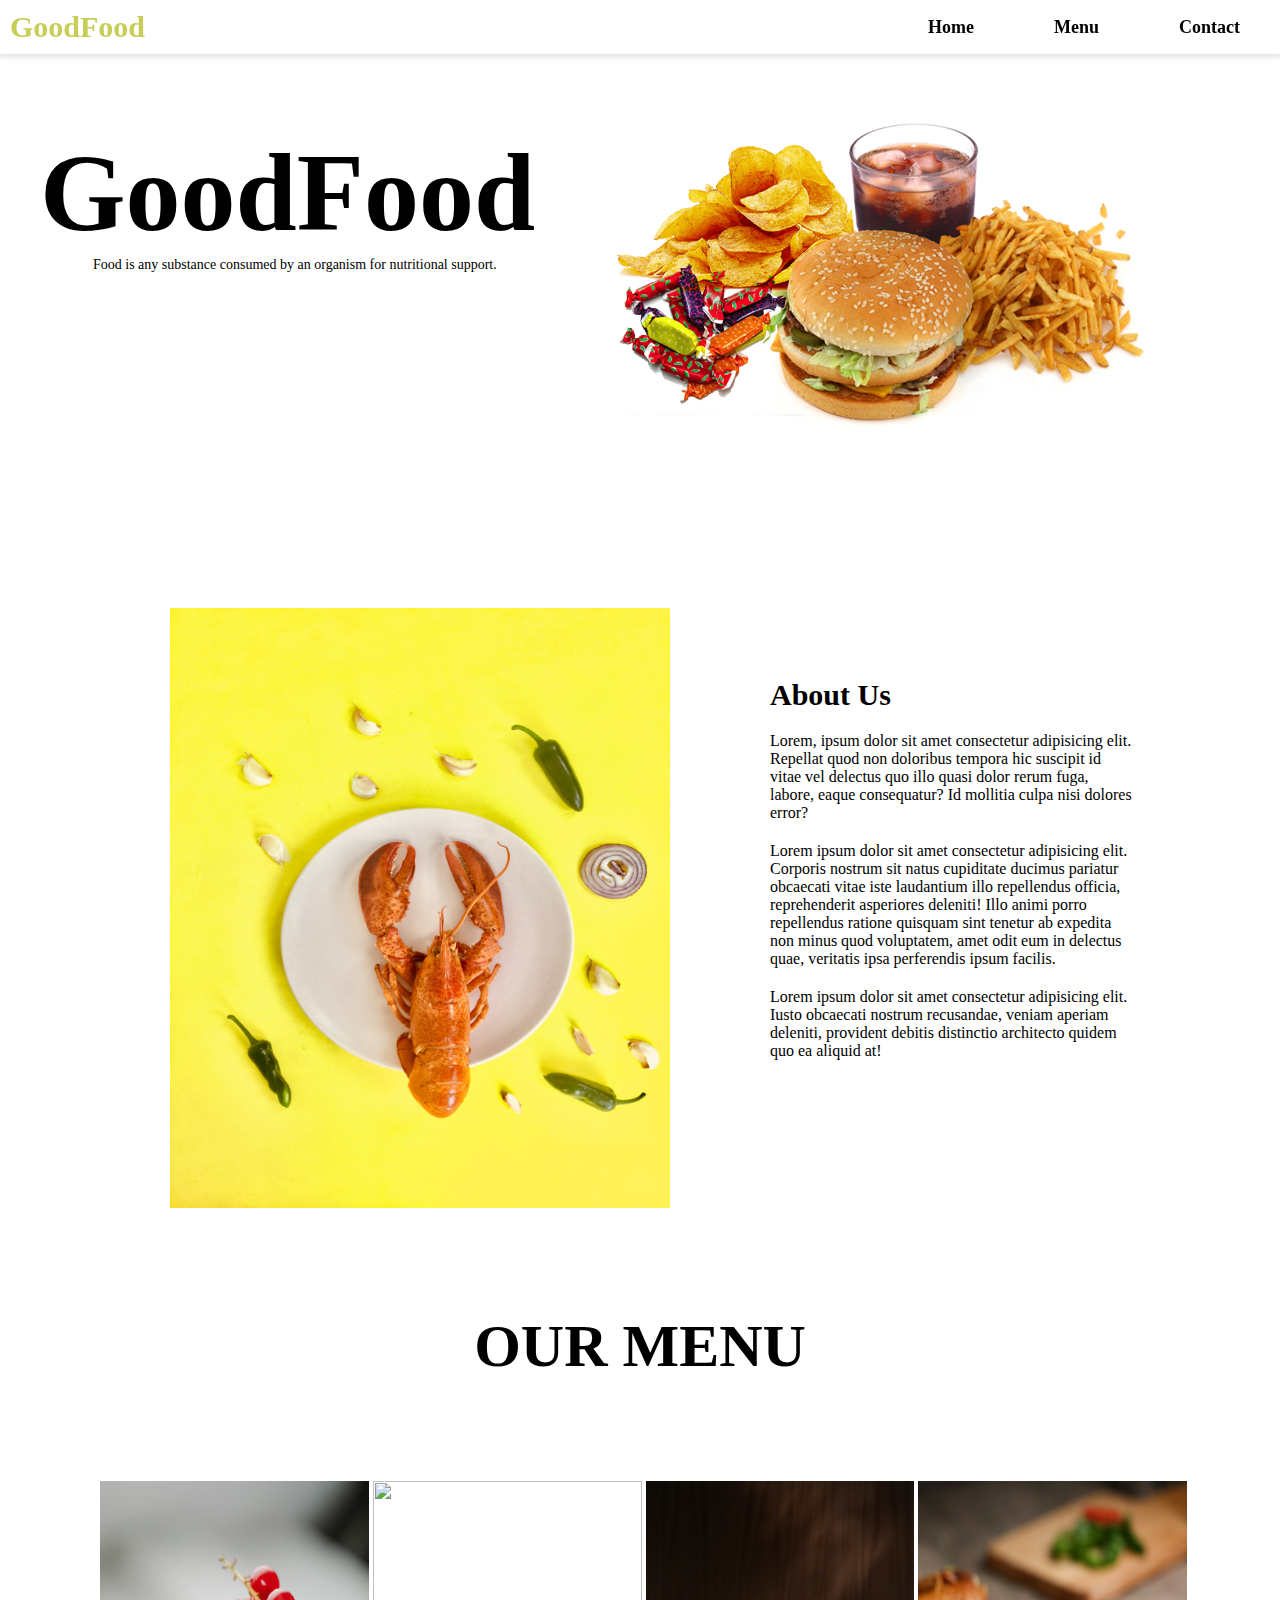
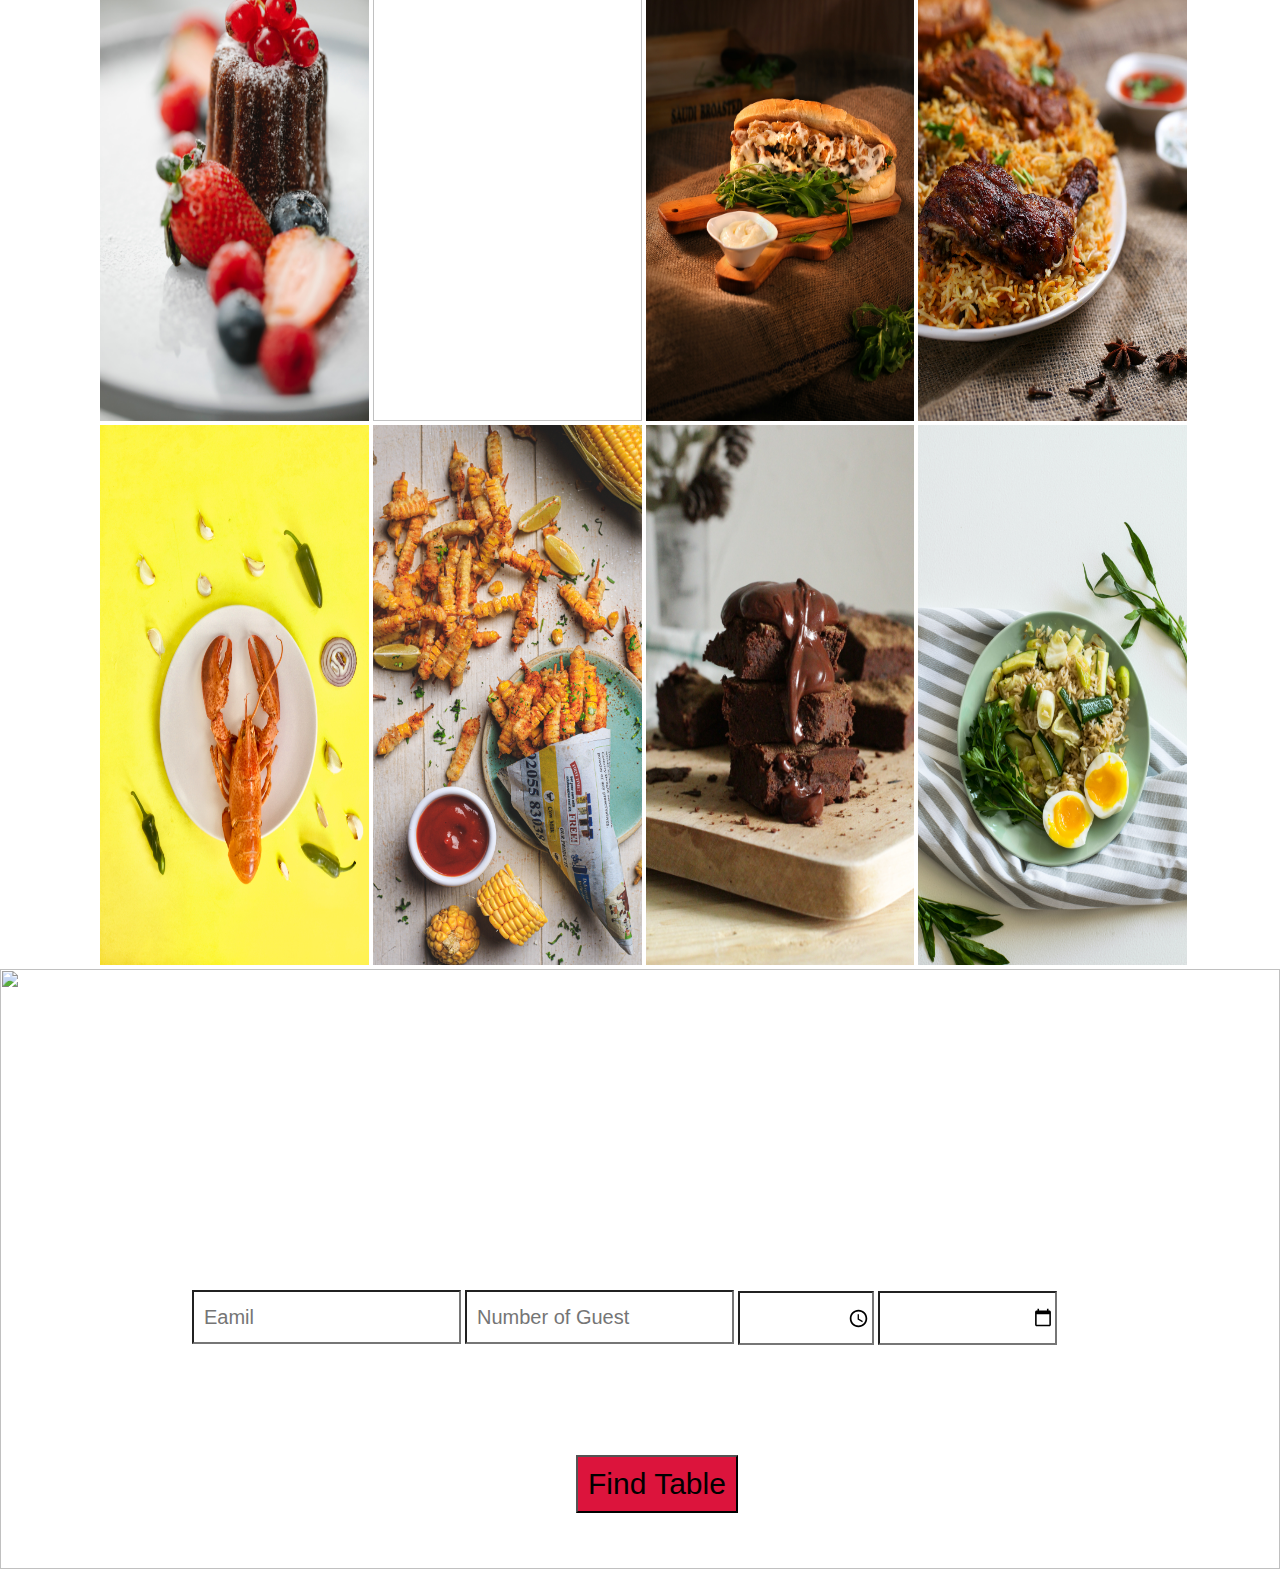
==== index.html @ 1400543c "first commit" ====
<!DOCTYPE html>
<html lang="en">

<head>
    <meta charset="UTF-8">
    <meta http-equiv="X-UA-Compatible" content="IE=edge">
    <meta name="viewport" content="width=device-width, initial-scale=1.0">
    <title>GoodFood</title>
    <link rel="stylesheet" href="style.css">
</head>

<body>
    <div class="main-container">
        <a href="index.html" class="logo">GoodFood</a>
        <div class="header-right">
            <a href="home.html">Home</a>
            <a href="menu.html">Menu</a>
            <a href="contact.html">Contact</a>
        </div>
    </div>
    <div class="title-img">
        <div class="title-para">
            <h1 class="title">GoodFood</h1>
            <p>Food is any substance consumed by an organism for nutritional support.</p>
        </div>
        <div class="pic">
            <img src="Images/Junk-Food-PNG-Picture.png">
        </div>
    </div>
    <div class="row">
        <div class="img1">
            <img src="Images/heftiba-şinca-1194431.jpg">
        </div>
        <div class="about">
            <h1>About Us</h1>
            <p>Lorem, ipsum dolor sit amet consectetur adipisicing elit. Repellat quod non doloribus tempora hic suscipit id vitae vel delectus quo illo quasi dolor rerum fuga, labore, eaque consequatur? Id mollitia culpa nisi dolores error?</p>
            <p>Lorem ipsum dolor sit amet consectetur adipisicing elit. Corporis nostrum sit natus cupiditate ducimus pariatur obcaecati vitae iste laudantium illo repellendus officia, reprehenderit asperiores deleniti! Illo animi porro repellendus ratione
                quisquam sint tenetur ab expedita non minus quod voluptatem, amet odit eum in delectus quae, veritatis ipsa perferendis ipsum facilis.</p>
            <p>Lorem ipsum dolor sit amet consectetur adipisicing elit. Iusto obcaecati nostrum recusandae, veniam aperiam deleniti, provident debitis distinctio architecto quidem quo ea aliquid at!</p>
        </div>
    </div>
    <div class="header">
        <h1>Our Menu</h1>
    </div>
    <div class="our-menu">
        <div class="column">
            <img src="Images/any-lane-5945568.jpg" alt="">
            <img src="Images/borba-2983099.jpg" alt="">
            <img src="Images/pexels-1633525.jpg" alt="">
            <img src="Images/rajesh-1624487.jpg" alt="">
        </div>
        <div class="column">
            <img src="Images/heftiba-şinca-1194431.jpg" alt="">
            <img src="Images/-pal-2734288.jpg" alt="">
            <img src="Images/dzedyshko-2067396.jpg" alt="">
            <img src="Images/lumn-1410235.jpg" alt="">
        </div>
    </div>
    <div class="book-table">
        <div class="img">
            <img src="Images/kollstrem-.jpg">
            <div class="text-style">
                <h2 class="title5">Book a Table</h2>
                <input type="email" placeholder="Eamil" class="email">
                <input type="text" placeholder="Number of Guest" class="guest">
                <input type="time" placeholder="Coming Time" class="time">
                <input type="date" placeholder="12/12/12" class="date">
            </div>
            <div class="btn">
                <button type="button">Find Table</button>
            </div>
        </div>
    </div>
</body>

</html>
---- style.css ----
* {
    margin: 0;
    padding: 0;
}

.main-container {
    display: flex;
    position: fixed;
    width: 100%;
    background-color: white;
    justify-content: space-between;
    box-shadow: 0 2px 5px 1px rgba(64, 60, 67, .16);
}

.main-container a {
    padding-left: 40px;
    text-decoration: none;
}

.main-container a:hover {
    color: rgb(198, 206, 87);
}

.main-container .logo {
    color: black;
    padding: 10px;
    font-size: 30px;
    font-weight: bold;
}

.header-right {
    display: flex;
    align-items: center;
    font-weight: bold;
    font-size: 18px;
}

.header-right a {
    padding-right: 40px;
    text-decoration: none;
    color: black;
}


/*Title-img styling*/

.title-img {
    display: flex;
    padding: 40px;
}

.title-para {
    position: static;
    overflow: hidden;
}

.title-para h1 {
    margin-top: 90px;
    font-size: 110px;
}

.title-para p {
    font-size: 14px;
    padding-left: 53px;
}

.pic {
    margin: 70px 0 0 79px;
}


/* Images style */

.row {
    display: flex;
    margin-left: 170px;
    margin-top: 120px;
}

.img1 img {
    height: 600px;
    width: 500px;
}

.about h1 {
    position: static;
    font-size: 30px;
    overflow: hidden;
    margin-top: 70px;
    padding-left: 100px;
    box-sizing: border-box;
}

.about p {
    padding-left: 100px;
    width: 60%;
    margin-top: 20px;
}

.header {
    text-align: center;
    text-transform: uppercase;
    font-size: 30px;
    margin: 100px;
}


/* Our Menu */

.our-menu {
    display: grid;
    padding-left: 100px;
}

.column img {
    width: 21vw;
    height: 60vh;
}

.img img {
    width: 100%;
    height: 600px;
}

.book-table {
    position: relative;
    text-align: center;
}

.text-style {
    position: absolute;
    top: 30%;
    left: 15%;
    overflow: hidden;
}

.text-style h2 {
    margin-bottom: 60px;
    font-size: 70px;
    color: white;
}

.text-style input {
    color: white;
    font-weight: 500;
    font-size: 20px;
    height: 50px;
    text-indent: 10px;
    /*placeholder text*/
    background-color: transparent;
    transition: border-color .15s ease-in-out, box-shadow .15s ease-in-out;
}

.btn {
    position: absolute;
    bottom: 10%;
    left: 45%;
    overflow: hidden;
}

.btn button {
    font-size: 30px;
    padding: 10px;
    cursor: pointer;
    background-color: crimson;
}

.btn button:hover {
    color: white;
}
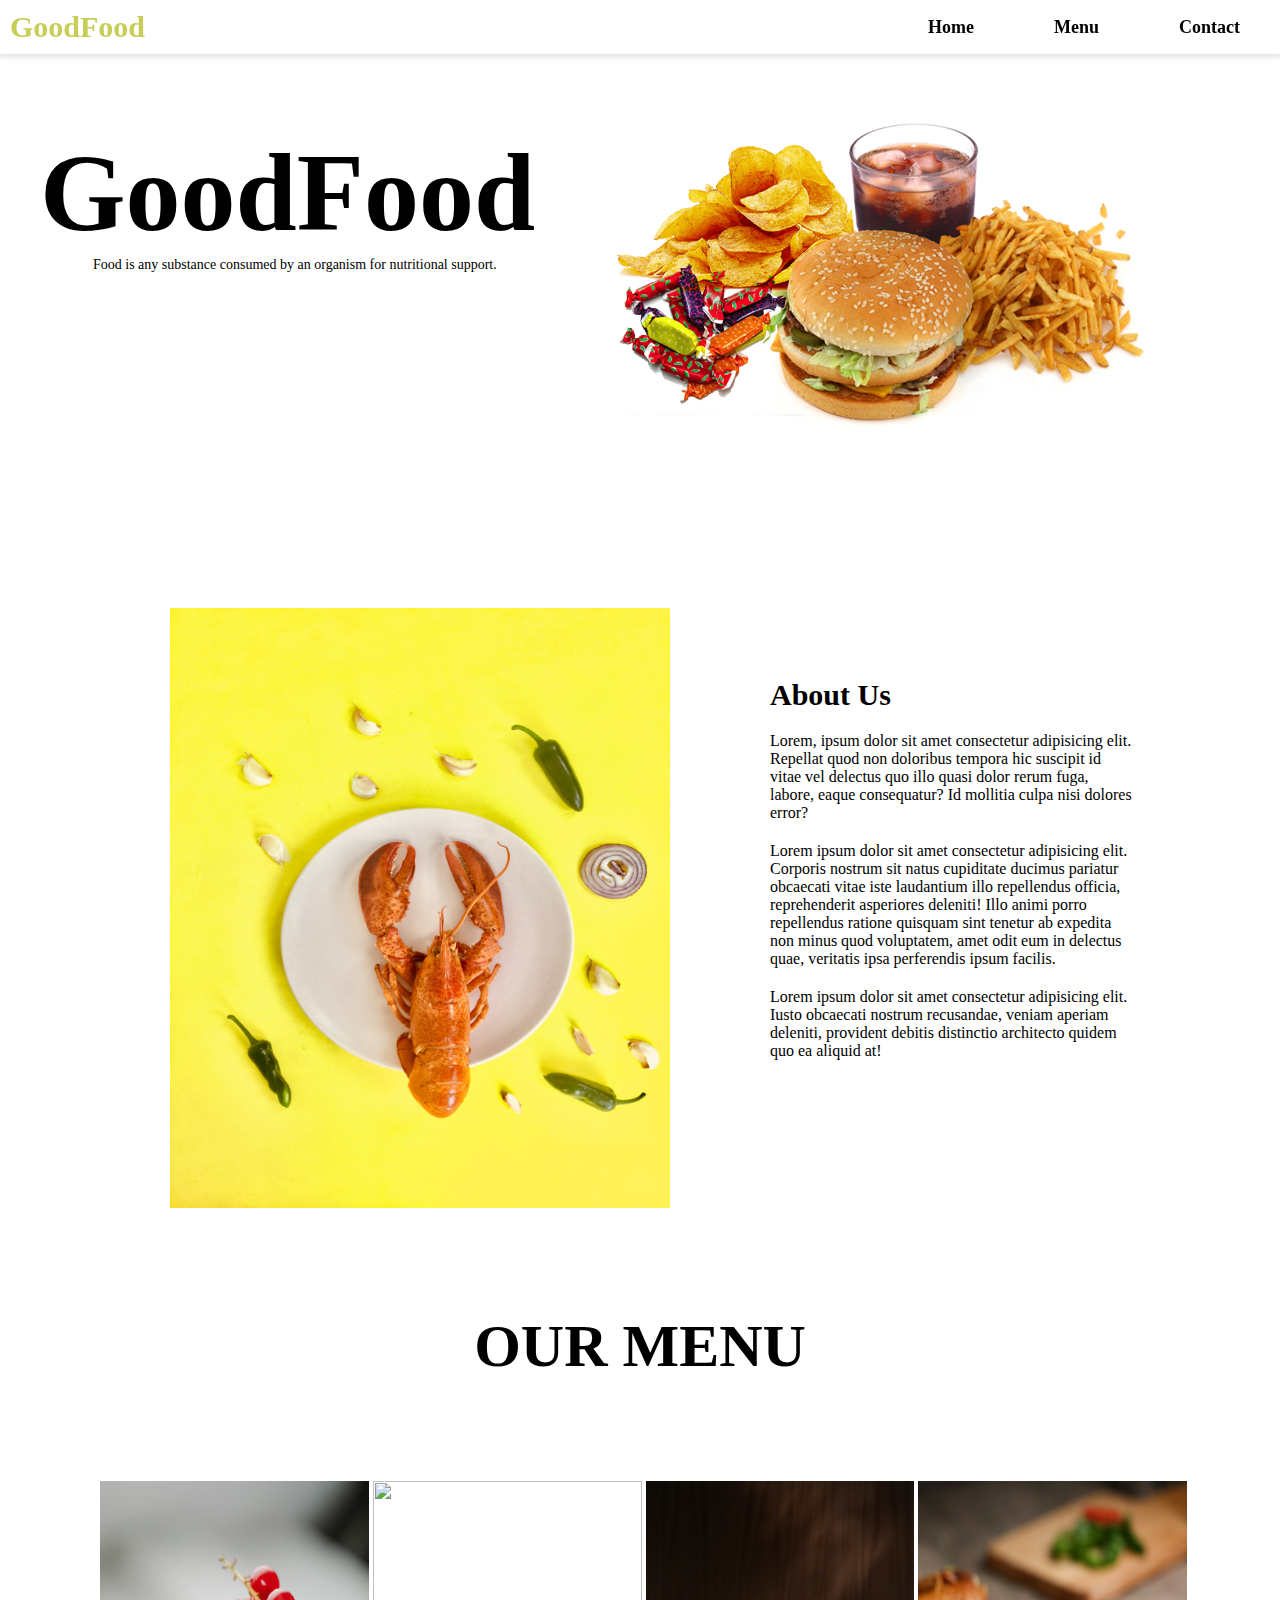
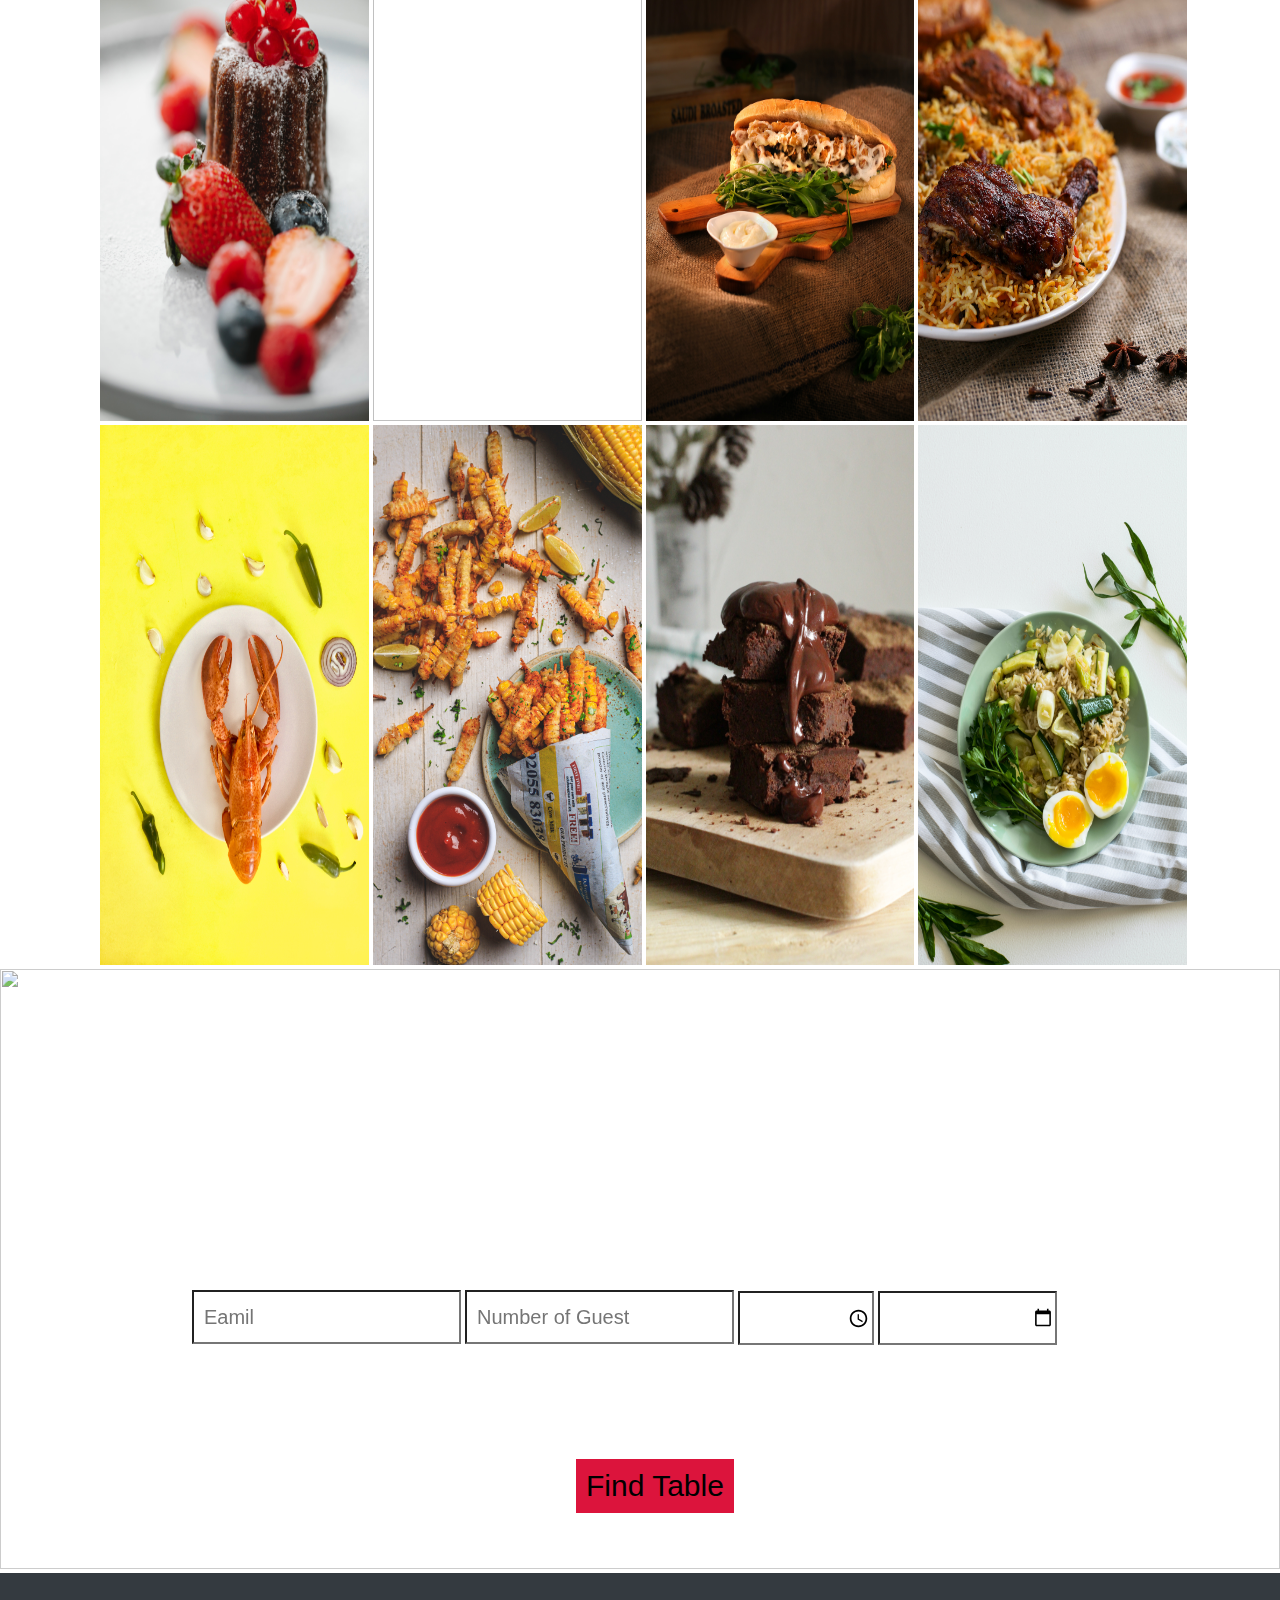
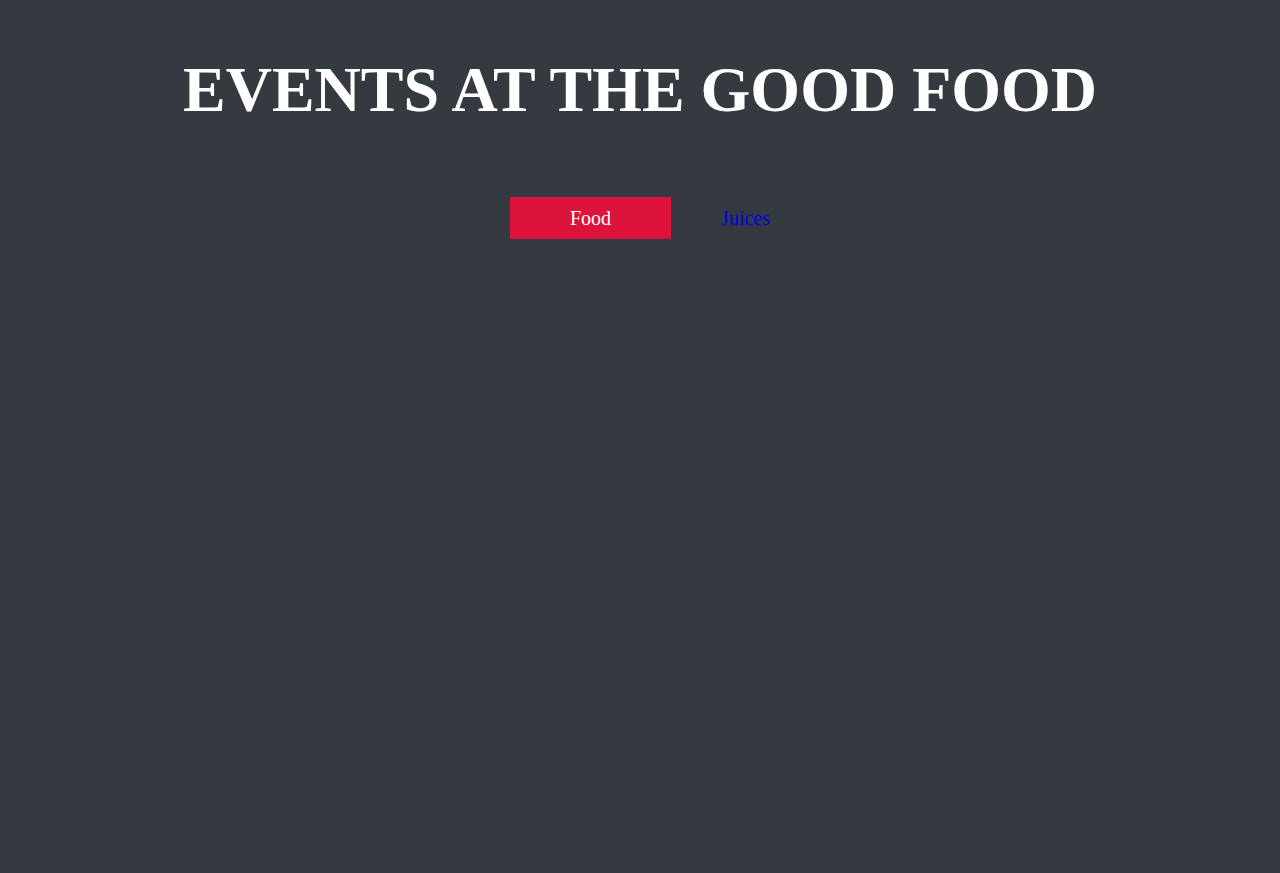
==== commit 007f4849: "file updated" ====
--- a/index.html
+++ b/index.html
@@ -71,6 +71,39 @@
             </div>
         </div>
     </div>
+    <div id="dark-bg" class="bg-dark">
+        <h2 class="title2">Events at the Good Food</h2>
+        <div class="row2">
+            <ul id="pilla-tab" class="nav-pills">
+                <li class="nav-item">
+                    <a id="pills-home" class="nav-links active" href="foods.html">Food</a>
+                </li>
+                <li class="nav-item">
+                    <a id="pills-profile" class="nav-links" href="juices.html">Juices</a>
+                </li>
+            </ul>
+        </div>
+    </div>
+
+    <script>
+        var elements = document.getElementsByClassName("nav-links");
+
+        var myFunction = function(e) {
+            e.preventDefault();
+            let current = document.getElementsByClassName('active');
+            current[0].classList.remove("active");
+            if (this.getElementsByClassName('active').length) {
+                this.classList.remove("active");
+            } else {
+                this.classList.add("active");
+            }
+        };
+
+        for (var i = 0; i < elements.length; i++) {
+            let _this = elements[i];
+            _this.addEventListener('click', myFunction, false);
+        }
+    </script>
 </body>
 
 </html>--- a/style.css
+++ b/style.css
@@ -117,14 +117,16 @@
     height: 60vh;
 }
 
-.img img {
-    width: 100%;
-    height: 600px;
-}
-
 .book-table {
     position: relative;
     text-align: center;
+}
+
+.img img {
+    opacity: 0.8;
+    width: 100%;
+    height: 600px;
+    z-index: 1;
 }
 
 .text-style {
@@ -162,9 +164,50 @@
     font-size: 30px;
     padding: 10px;
     cursor: pointer;
+    border: none;
     background-color: crimson;
 }
 
 .btn button:hover {
     color: white;
+}
+
+.bg-dark {
+    height: 100vh;
+    visibility: visible;
+    animation-name: fadeIn;
+    background-color: #343a40;
+}
+
+.bg-dark h2 {
+    color: white;
+    padding-top: 80px;
+    font-size: 4rem;
+    text-align: center;
+    text-transform: uppercase;
+}
+
+.nav-pills {
+    display: flex;
+    justify-content: center;
+    gap: 50px;
+    margin-top: 80px;
+}
+
+.nav-pills li {
+    list-style: none;
+}
+
+.nav-pills li a {
+    font-size: 20px;
+    text-decoration: none;
+}
+
+.active,
+.navlink:hover {
+    border: none;
+    outline: none;
+    color: white;
+    padding: 10px 60px;
+    background-color: crimson;
 }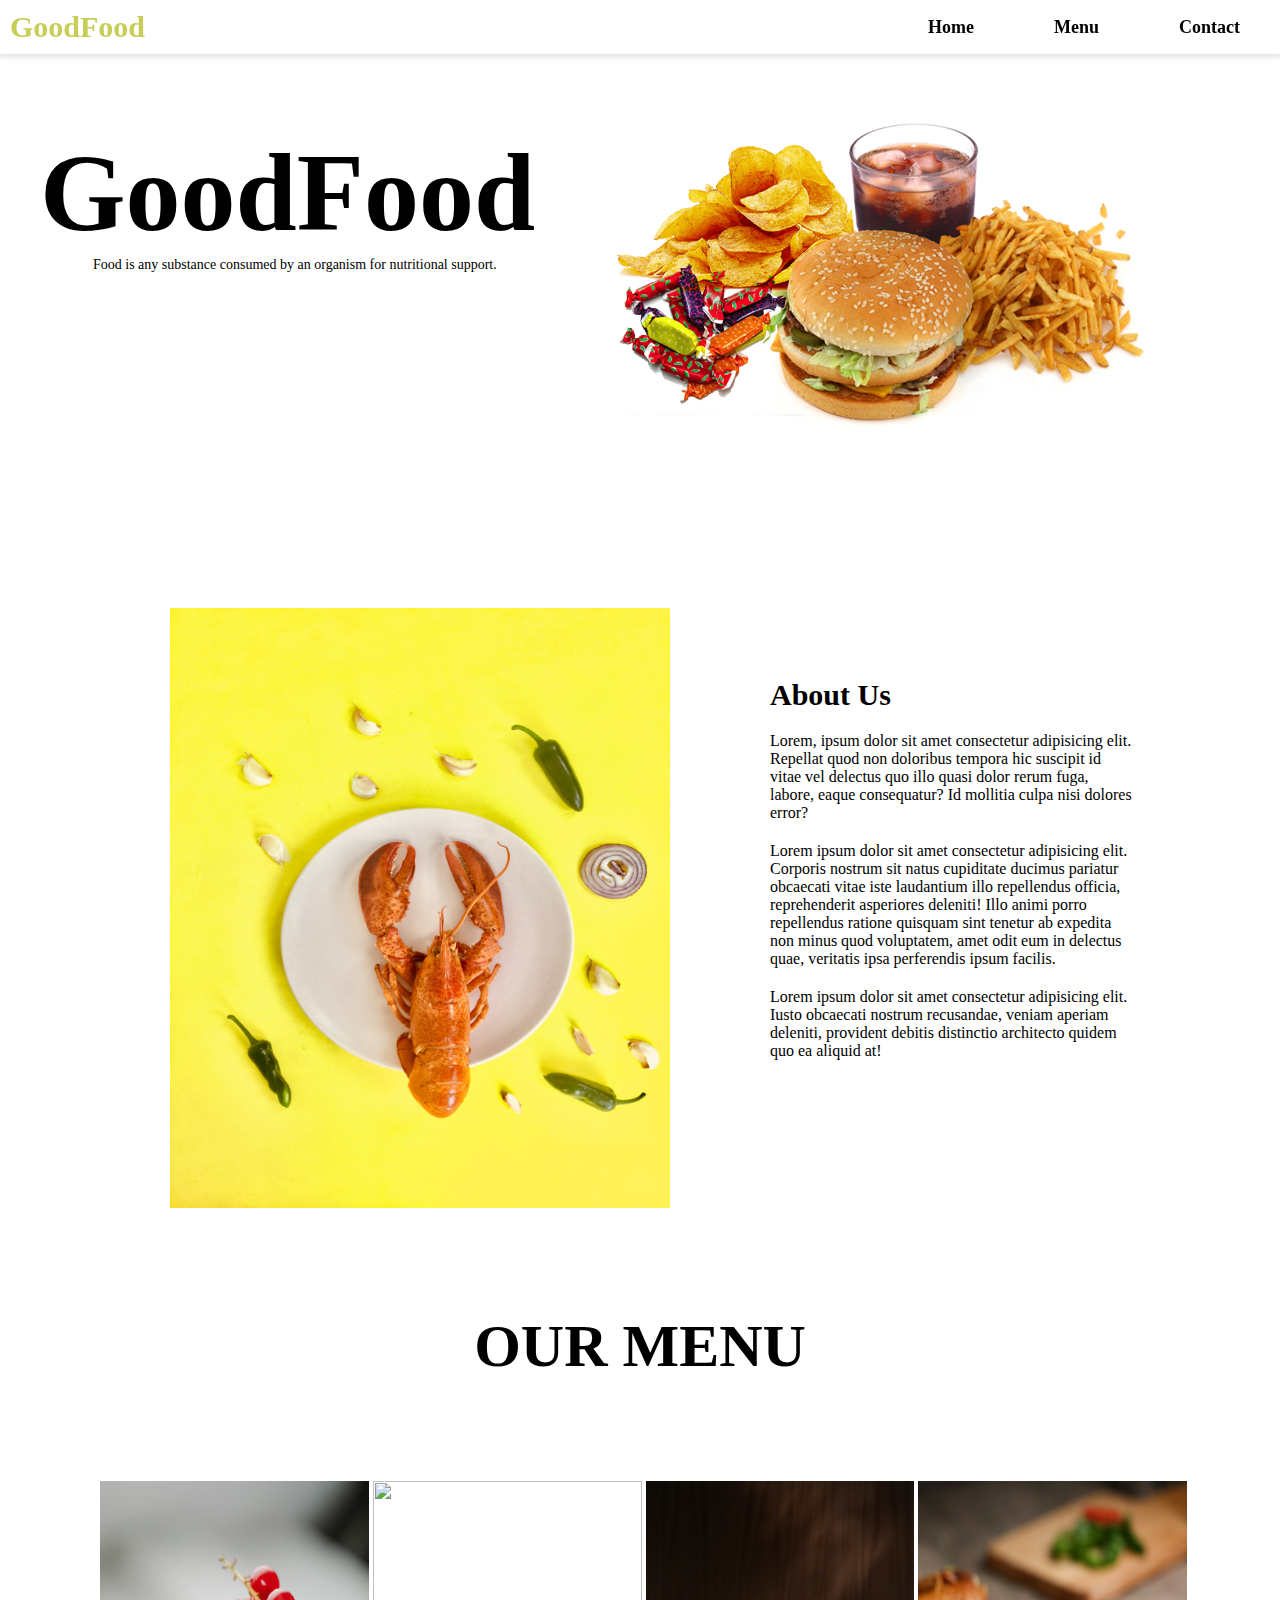
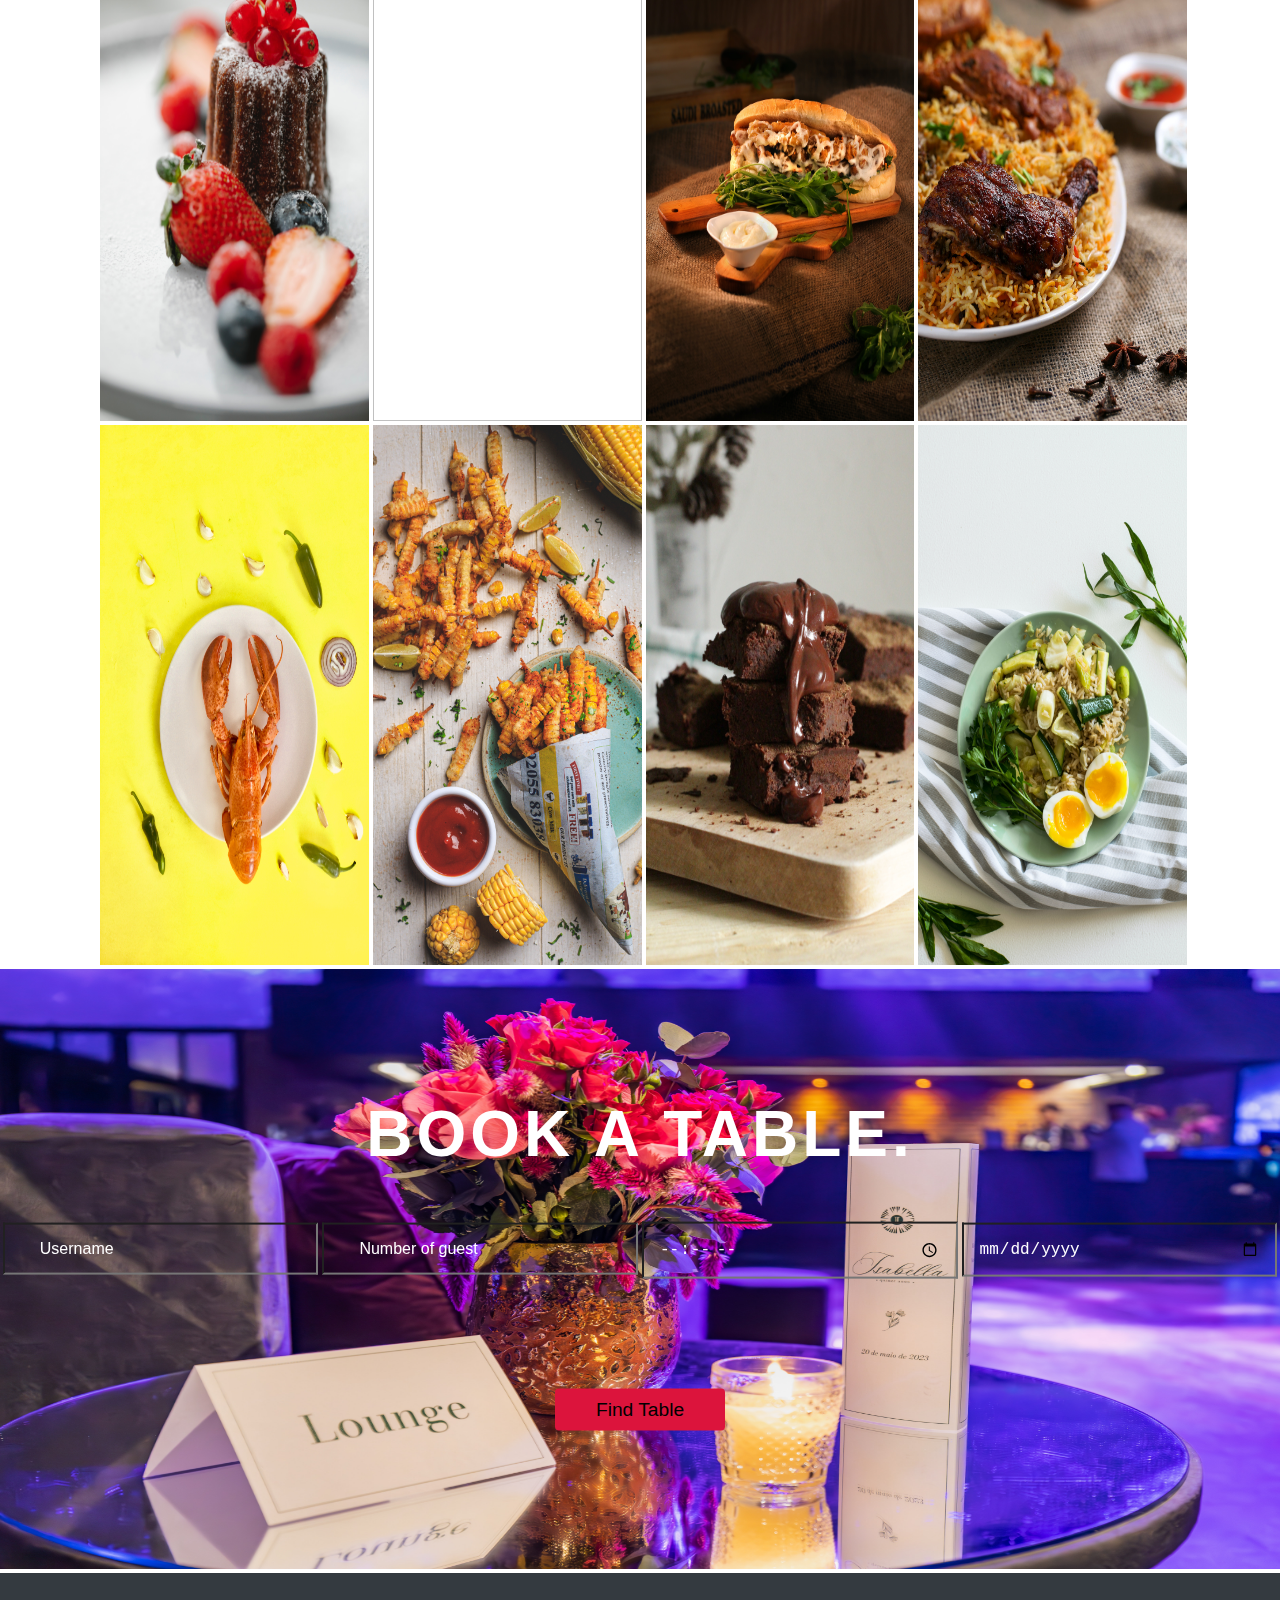
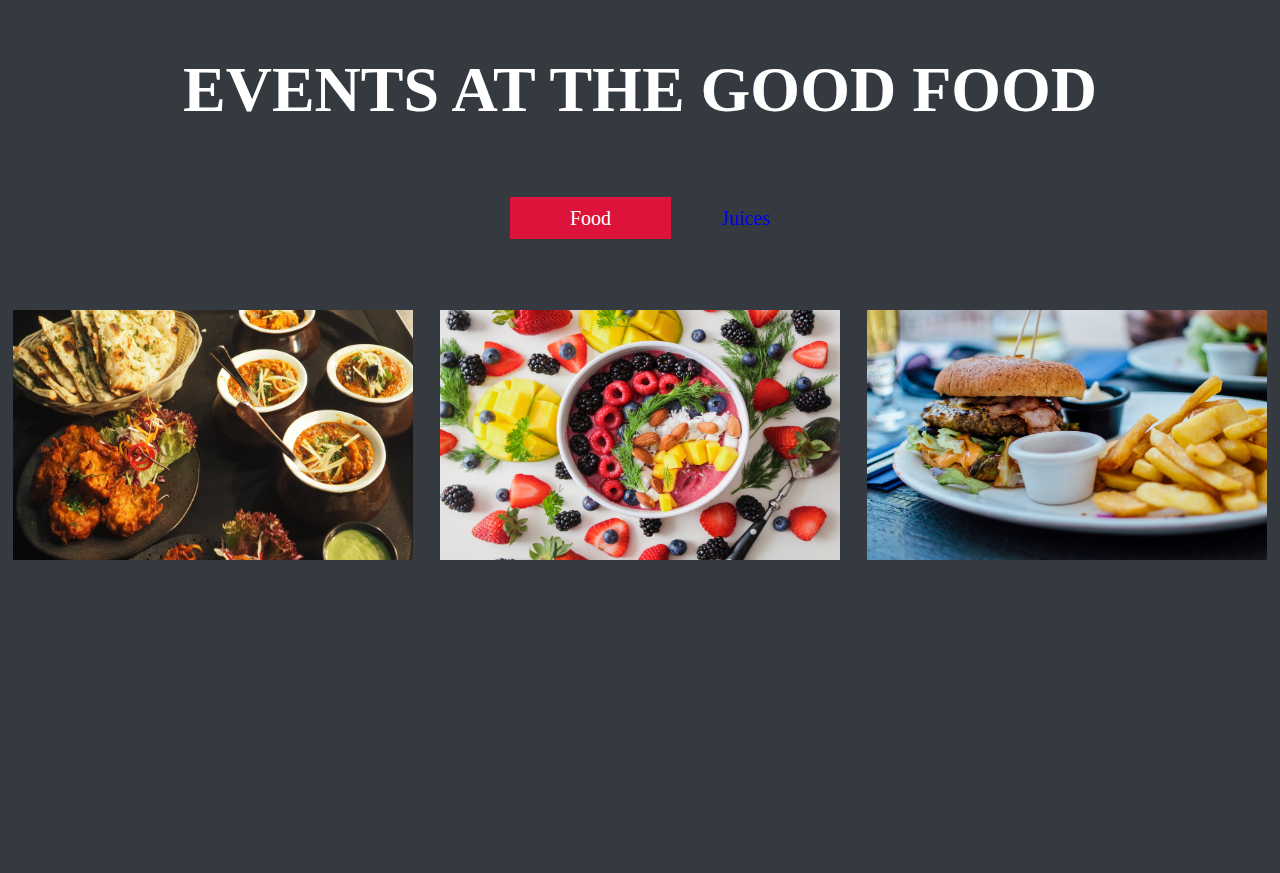
==== commit 10f3d081: "New changes" ====
--- a/index.html
+++ b/index.html
@@ -56,21 +56,21 @@
             <img src="Images/lumn-1410235.jpg" alt="">
         </div>
     </div>
+
     <div class="book-table">
-        <div class="img">
-            <img src="Images/kollstrem-.jpg">
-            <div class="text-style">
-                <h2 class="title5">Book a Table</h2>
-                <input type="email" placeholder="Eamil" class="email">
-                <input type="text" placeholder="Number of Guest" class="guest">
-                <input type="time" placeholder="Coming Time" class="time">
-                <input type="date" placeholder="12/12/12" class="date">
-            </div>
-            <div class="btn">
-                <button type="button">Find Table</button>
-            </div>
+        <h1>Book a table.</h1>
+        <div class="text-input">
+            <input type="email" placeholder="Username">
+            <input type="text" placeholder="Number of guest">
+            <input type="time" placeholder="time">
+            <input type="date" placeholder="date">
+            <button type="button">Find Table</button>
         </div>
+        <img src="Images/table2.jpg">
+
     </div>
+
+
     <div id="dark-bg" class="bg-dark">
         <h2 class="title2">Events at the Good Food</h2>
         <div class="row2">
@@ -83,6 +83,30 @@
                 </li>
             </ul>
         </div>
+        <div class="img-holder">
+            <div class="food-juice food">
+                <div class="container1">
+                    <img src="Images/walrus-.jpg">
+                </div>
+                <div class="container1">
+                    <img src="Images/doan-.jpg">
+                </div>
+                <div class="container1">
+                    <img src="Images/robin-stickel.jpg">
+                </div>
+            </div>
+            <div class="food-juice juice">
+                <div class="container1">
+                    <img src="Images/engin-akyurt.jpg">
+                </div>
+                <div class="container1">
+                    <img src="Images/engin-akyurt-.jpg">
+                </div>
+                <div class="container1">
+                    <img src="Images/pixabay-.jpg">
+                </div>
+            </div>
+        </div>
     </div>
 
     <script>
@@ -92,15 +116,12 @@
             e.preventDefault();
             let current = document.getElementsByClassName('active');
             current[0].classList.remove("active");
-            if (this.getElementsByClassName('active').length) {
-                this.classList.remove("active");
-            } else {
-                this.classList.add("active");
-            }
+            this.classList.add("active");
         };
 
         for (var i = 0; i < elements.length; i++) {
             let _this = elements[i];
+            console.log('I:' + i);
             _this.addEventListener('click', myFunction, false);
         }
     </script>
--- a/style.css
+++ b/style.css
@@ -117,60 +117,74 @@
     height: 60vh;
 }
 
+
+/* Book a table */
+
 .book-table {
     position: relative;
     text-align: center;
 }
 
-.img img {
-    opacity: 0.8;
+.book-table img {
     width: 100%;
     height: 600px;
-    z-index: 1;
-}
-
-.text-style {
+}
+
+.book-table h1 {
     position: absolute;
-    top: 30%;
-    left: 15%;
-    overflow: hidden;
-}
-
-.text-style h2 {
-    margin-bottom: 60px;
-    font-size: 70px;
-    color: white;
-}
-
-.text-style input {
-    color: white;
-    font-weight: 500;
-    font-size: 20px;
-    height: 50px;
-    text-indent: 10px;
-    /*placeholder text*/
-    background-color: transparent;
-    transition: border-color .15s ease-in-out, box-shadow .15s ease-in-out;
-}
-
-.btn {
+    left: 50%;
+    top: 50%;
+    transform: translate(-50%, -235%);
+    font-size: 4rem;
+    font-family: sans-serif;
+    font-weight: 700;
+    letter-spacing: 4px;
+    color: #fff;
+    text-transform: uppercase;
+}
+
+.text-input {
     position: absolute;
-    bottom: 10%;
-    left: 45%;
-    overflow: hidden;
-}
-
-.btn button {
-    font-size: 30px;
+    top: 50%;
+    left: 50%;
+    width: 100%;
+    transform: translate(-50%, -50%);
+}
+
+.text-input input {
+    font-size: 1rem;
+    width: 22%;
+    padding: 15px;
+    color: #fff;
+    background: transparent;
+}
+
+.text-input input::placeholder {
+    padding: 20px;
+    color: #fff;
+    font-family: sans-serif;
+}
+
+.text-input button {
     padding: 10px;
+    font-size: 1.2rem;
+    width: 170px;
+    font-family: sans-serif;
+    border: none;
+    outline: none;
+    background-color: crimson;
     cursor: pointer;
-    border: none;
-    background-color: crimson;
-}
-
-.btn button:hover {
-    color: white;
-}
+    border-radius: 4px;
+    transform: translateY(110px);
+}
+
+.text-input button:hover {
+    background-color: #4b27db;
+    color: #fff;
+}
+
+
+/* Another section */
 
 .bg-dark {
     height: 100vh;
@@ -210,4 +224,21 @@
     color: white;
     padding: 10px 60px;
     background-color: crimson;
+}
+
+.img-holder {}
+
+.food-juice {
+    display: flex;
+    justify-content: space-around;
+    margin-top: 80px;
+}
+
+.food-juice.juice {
+    display: none;
+}
+
+.container1 img {
+    height: 250px;
+    width: 400px;
 }